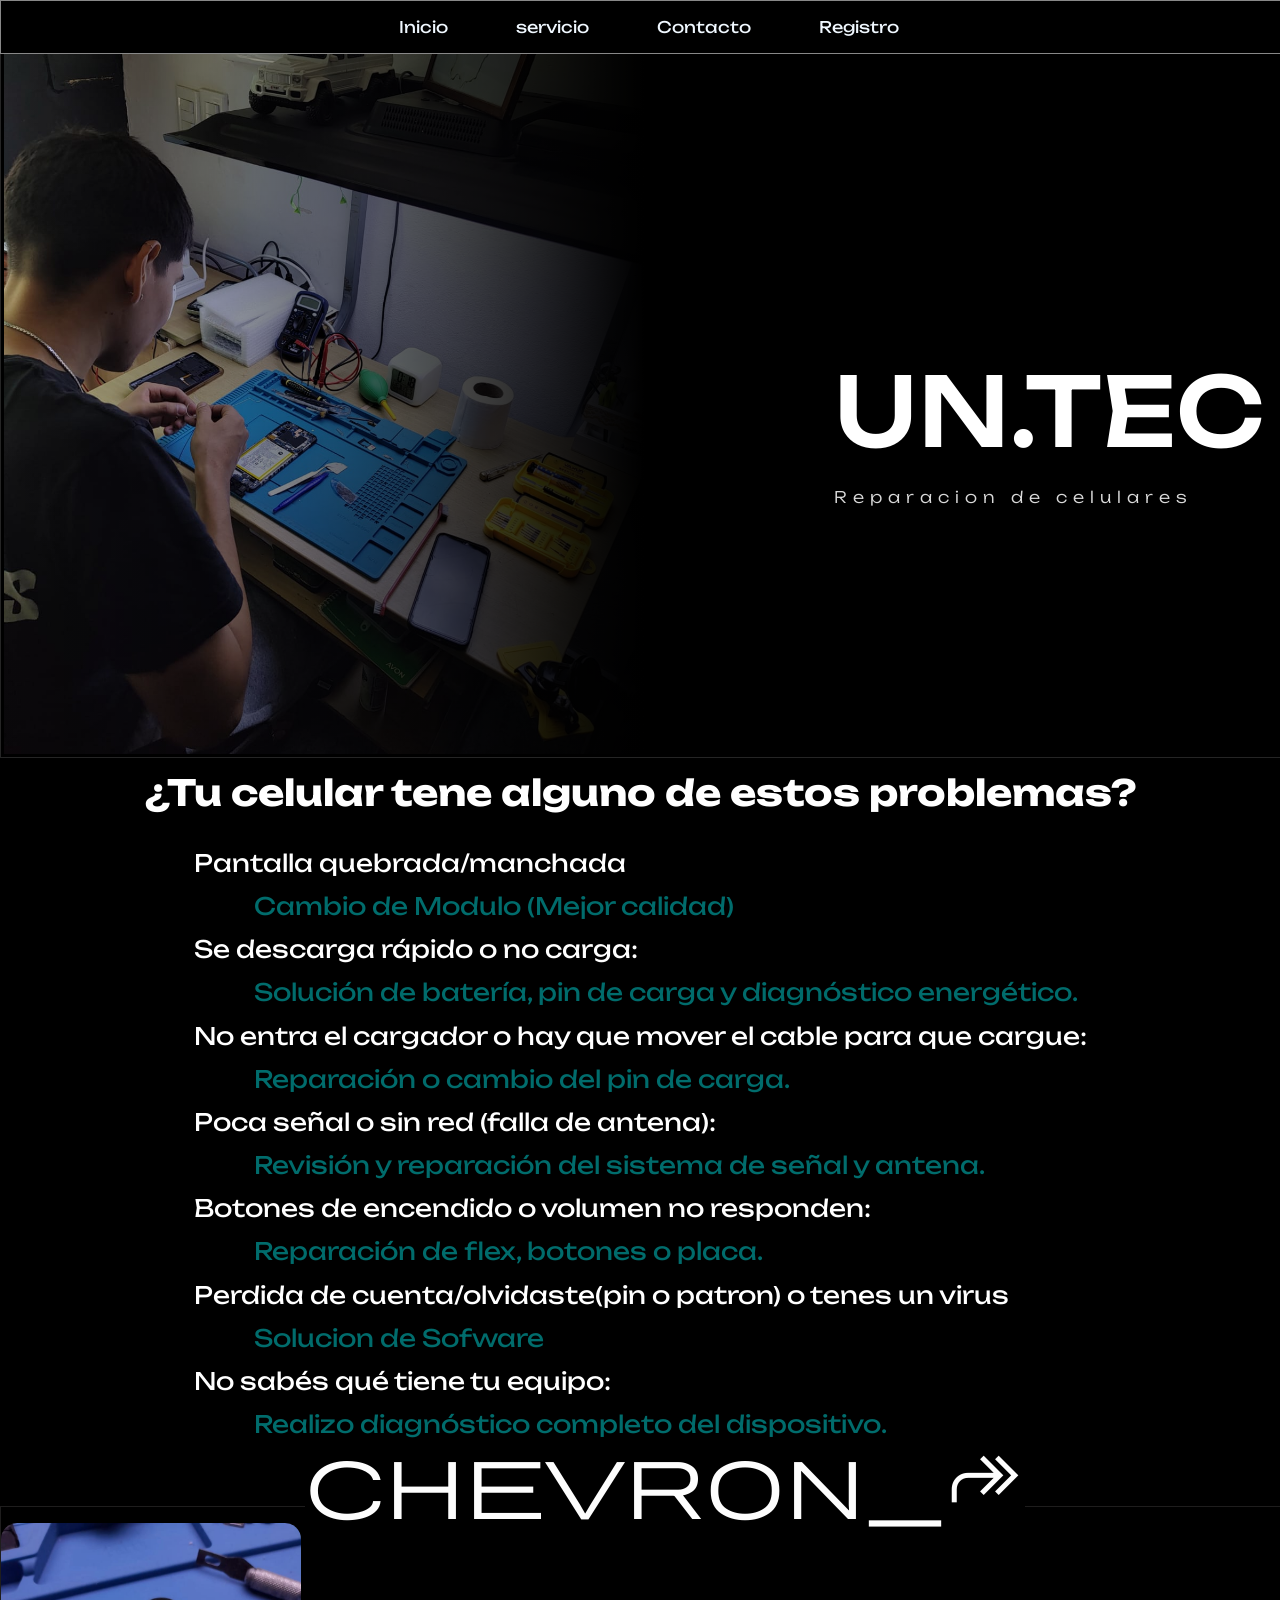
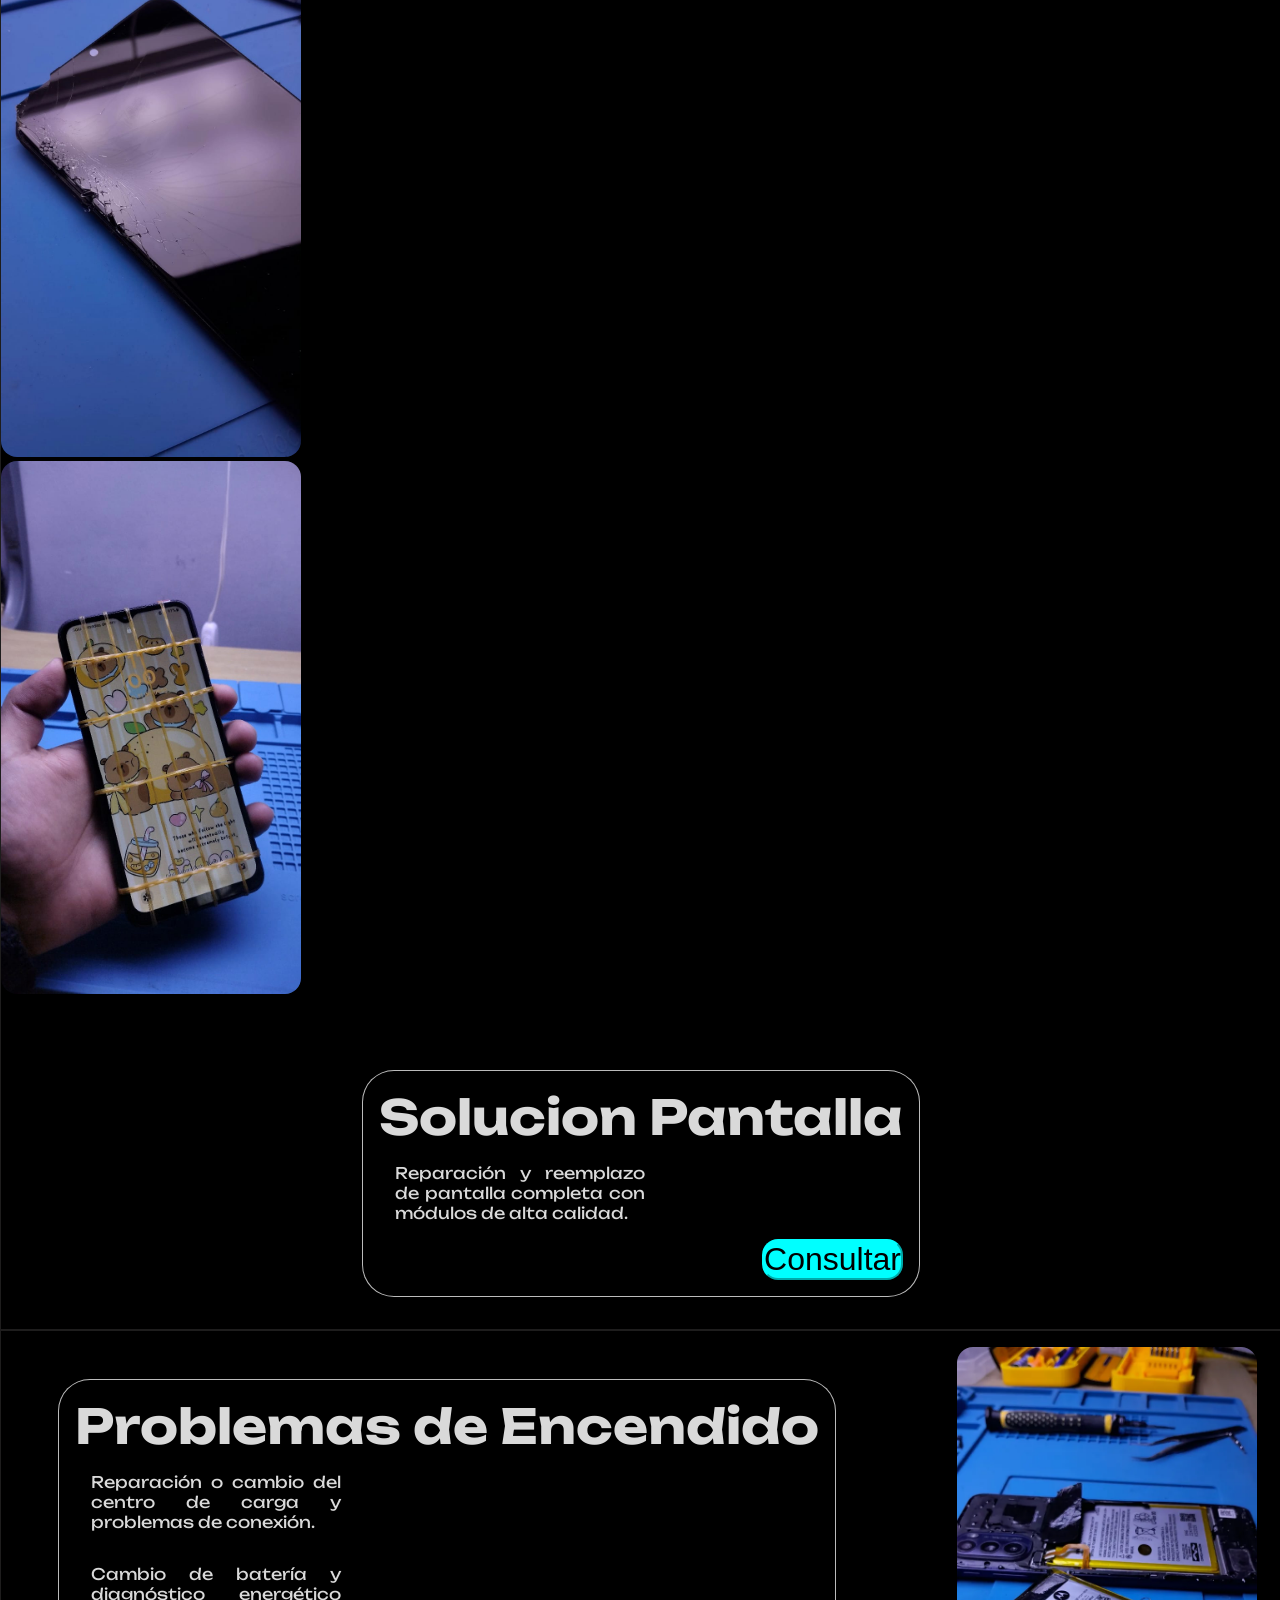
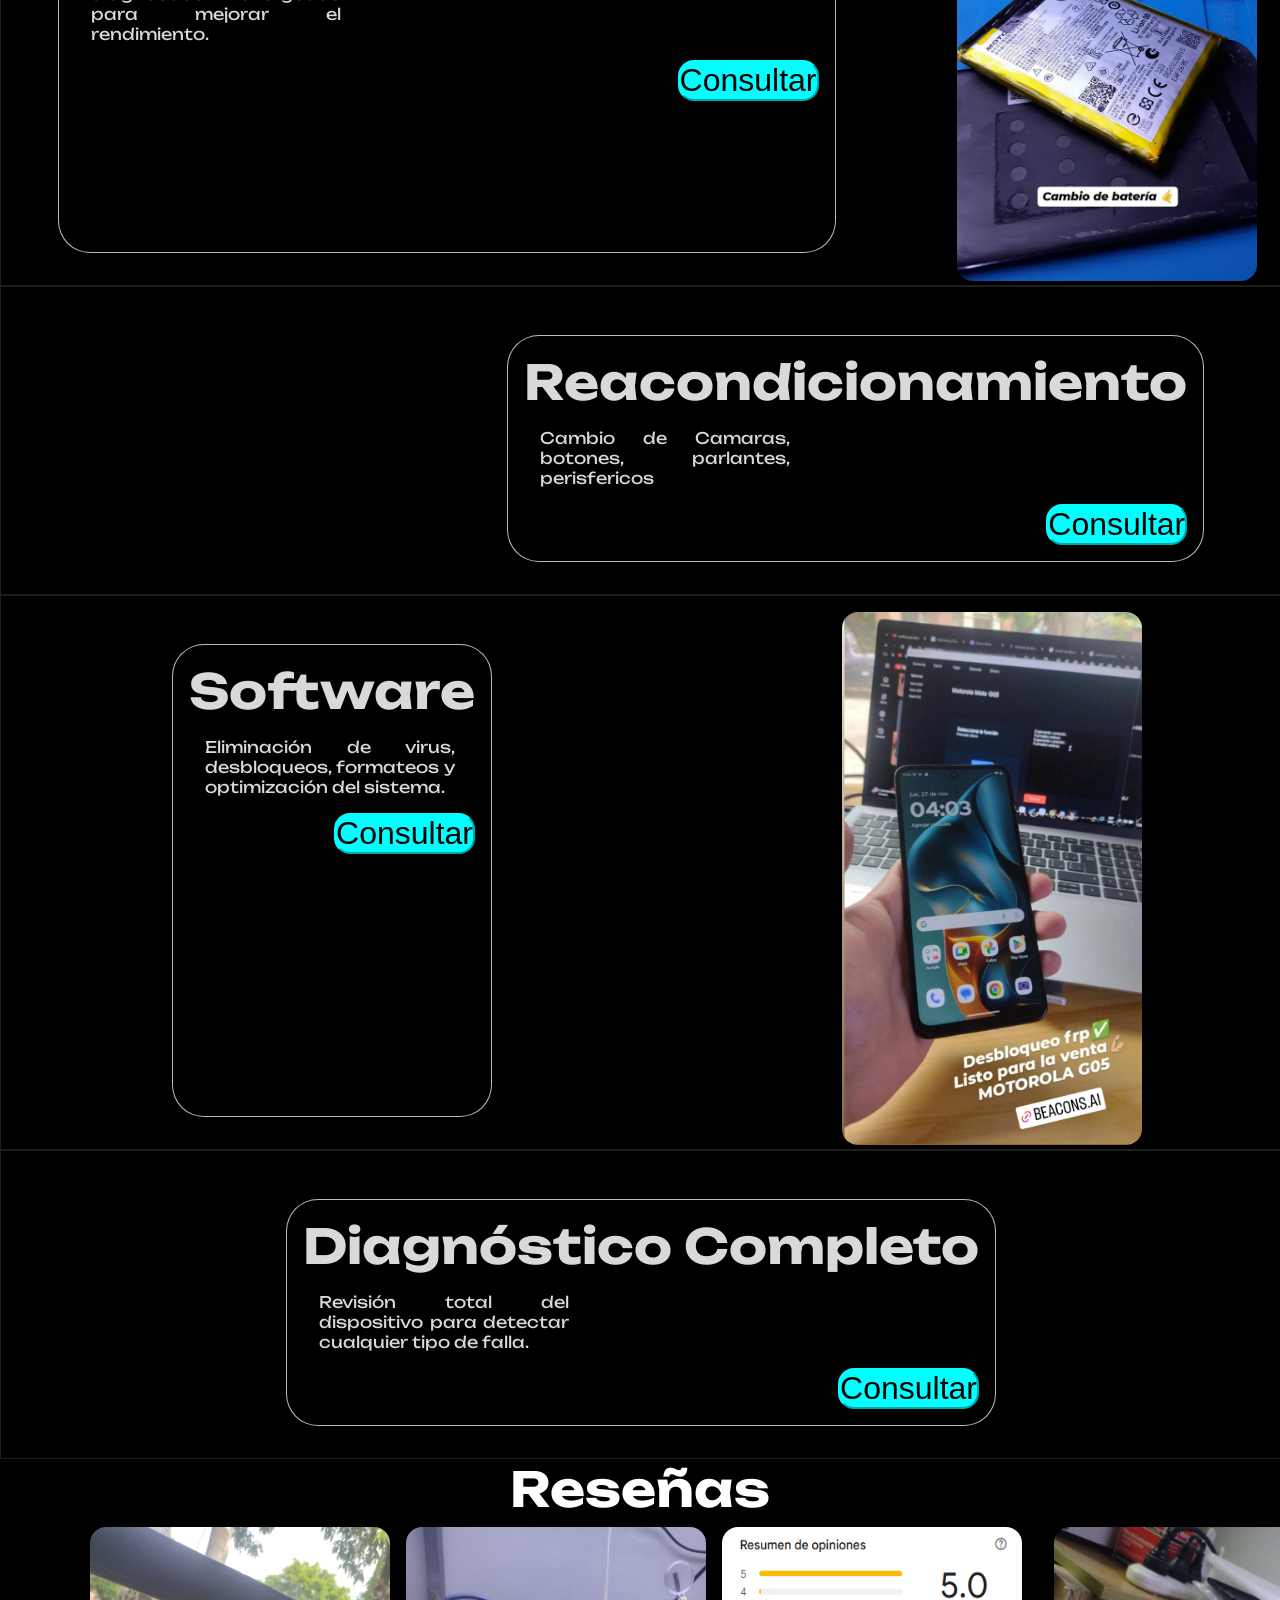
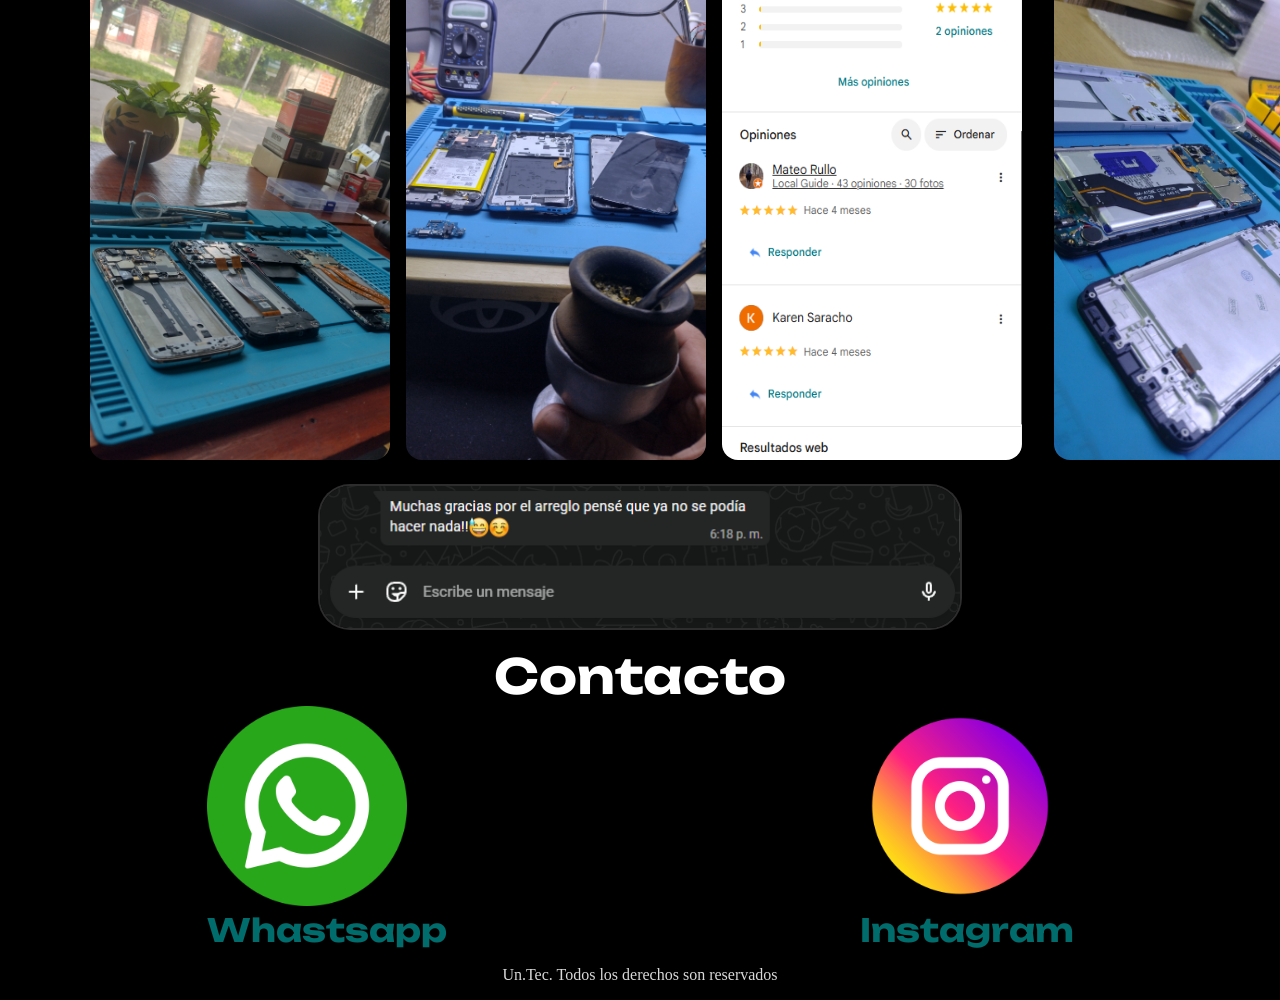
==== index.html @ 485369e5 "PrimerComit: Estructura  para web de reparacion de celulares" ====
<!DOCTYPE html>
<html lang="en">
<head>
    <meta charset="UTF-8">
    <meta name="viewport" content="width=device-width, initial-scale=1.0">
    <title>Document</title>
    <link rel="stylesheet" href="./styles/style.css">
    <link rel='stylesheet' href='https://cdn-uicons.flaticon.com/4.0.0/uicons-bold-straight/css/uicons-bold-straight.css'>
    <link rel="stylesheet" href="https://fonts.googleapis.com/css2?family=Material+Symbols+Outlined:opsz,wght,FILL,GRAD@24,400,0,0&icon_names=chevron_forward" />
</head>
<body>
    <header>
        <nav>
            <ul>
                <li><a href="#Inicio">Inicio</a></li>
                <li><a href="#SERVICIOS">servicio</a></li>
                <li><a href="#contact">Contacto</a></li>
                <li><a href="./formulario.html">Registro</a></li>
            </ul>
        </nav>
    </header>

    <main>
        <section class="contenedor-prin" id="Inicio">

        <div class="img"></div>

        <div class="Presentacion">
        <h1>UN.TEC</h1>
        <h2>Reparacion de celulares</h2>
        </div>

        </section>
        
        <section class="consultas">
            <h1>¿Tu celular tene alguno de estos problemas?</h1>
                <div class="Conteiner-consultas">
                    <dl>

                        <dt>Pantalla quebrada/manchada</dt>
                        <dd><i class="fi fi-bs-angle-right"><a href="#ser-1" ></i>Cambio de Modulo (Mejor calidad)</a></dd>
                        <dt>Se descarga rápido o no carga:</dt>
                        
                        <dd><i class="fi fi-bs-angle-right"><a href="#ser-2"></i>Solución de batería, pin de carga y diagnóstico energético.</a></dd>

                        <dt>No entra el cargador o hay que mover el cable para que cargue:</dt>
                        <dd><i class="fi fi-bs-angle-right"><a href="#ser-2"></i>Reparación o cambio del pin de carga.</a></dd>

                        <dt>Poca señal o sin red (falla de antena):</dt>
                        <dd><i class="fi fi-bs-angle-right"><a href="#ser-3"></i>Revisión y reparación del sistema de señal y antena.</a></dd>

                        <dt>Botones de encendido o volumen no responden:</dt>
                        <dd><i class="fi fi-bs-angle-right"><a href="#ser-3"></i>Reparación de flex, botones o placa.</a></dd>

                        <dt>Perdida de cuenta/olvidaste(pin o patron) o tenes un virus</dt>
                        <dd><i class="fi fi-bs-angle-right"><a href="#ser-4"></i>Solucion de Sofware</a></dd>
            
                        <dt>No sabés qué tiene tu equipo:</dt>
                        <dd><i class="fi fi-bs-angle-right"><a href="#ser-5"></i>Realizo diagnóstico completo del dispositivo.</a></dd>
                        
                    </dl>
                </div>
        </section>

    <section class="Servicios" id="SERVICIOS">
                    
                    <h1>Servicios</h1>
                    <div class="contenedor" id="ser-1">
                        <div> 
                            <img src="./asserts/pantallarota.jpeg" alt="">
                            <span class="material-symbols-outlined" style="font-size: 5rem;">chevron_forward</span>
                            <img src="./asserts/pantallaarreglada.jpeg" alt="">
                        </div>

                        <div class="Contenedor-texto">
                            <h1>Solucion Pantalla</h1>
                            <p>Reparación y reemplazo de pantalla completa con módulos de alta calidad.</p>
                            <button>Consultar</button>
                        </div>
                    </div>

                        <div class="contenedor" id="ser-2">
                            <div class="Contenedor-texto">
                                <h1>Problemas de Encendido</h1>
                                <p>Reparación o cambio del centro de carga y problemas de conexión.</p>
                                <p>Cambio de batería y diagnóstico energético para mejorar el rendimiento.</p>
                                
                                <button>Consultar</button>
                            </div>

                            <div>
                                <img src="./asserts/bateria.webp" alt="">
                            </div>
                        </div>

                        <div class="contenedor" id="ser-3">
                            <div>
                                <video src="./asserts/WhatsApp Video 2026-05-11 at 3.39.32 PM.mp4" width="300px" height="auto" autoplay muted loop playsinline></video>
                            </div>

                            <div class="Contenedor-texto">
                                <h1>Reacondicionamiento</h1>
                                <p>Cambio de Camaras, botones, parlantes, perisfericos</p>
                            <button>Consultar</button>
                            </div>
                        </div>



                        <div class="contenedor" id="ser-4">
                            <div class="Contenedor-texto">
                                <h1>Software</h1>
                                <p>Eliminación de virus, desbloqueos, formateos y optimización del sistema.</p>
                                <button>Consultar</button>
                            </div>

                            <div>
                                <img src="./asserts/sofware.jpeg" alt="">
                                
                            </div>
                        </div>

                            <div class="contenedor" id="ser-5">
                                
                                <div class="Contenedor-texto">
                                    <h1>Diagnóstico Completo</h1>
                                    <p>Revisión total del dispositivo para detectar cualquier tipo de falla.</p>
                                    <button>Consultar</button>
                                </div>
                            </div>
                            

        </section>

         <section class="contacto" id="contact">
            <H1>Reseñas</H1>
             

            <div class="conteiner-re">
           
                <h2>Clientes</h2>
               
    
                <img src="./asserts/r2.jpg" alt="">
                <img src="./asserts/r3.jpg" alt="">
                  <img src="./asserts/reseña2.png" alt="">
                <img src="./asserts/r1.jpg" alt="">
                <img src="./asserts/r5.webp" alt="">
            </div>

            <div class="conteiner2">
                <img src="./asserts/reseña1.png" alt="">
              
            </div>
        </section>

        </section>

        <section class="contacto" id="contact">
            <H1>Contacto</H1>
            <div class="conteiner-cont">
            <div>
                
                <a href="">
                    <img src="./asserts/whatsapp.png" width="200px" alt="">
                    <h2>Whastsapp</h2>
                </a>
            </div>

            <div>
                <a href="">
                    <img src="./asserts/instagram.png" width="200px" alt="">

                    <h2>Instagram</h2>
                </a>
            </div>
            </div>
        </section>

        
        


    </main>
    <footer>
        <p>Un.Tec. Todos los derechos son reservados</p>
    </footer>

</body>
</html>
---- styles/style.css ----
@import url('https://fonts.googleapis.com/css2?family=Lato:ital,wght@0,100;0,300;0,400;0,700;0,900;1,100;1,300;1,400;1,700;1,900&family=Unbounded:wght@200..900&display=swap');
@import url('https://fonts.googleapis.com/css2?family=Lato:ital,wght@0,100;0,300;0,400;0,700;0,900;1,100;1,300;1,400;1,700;1,900&family=Syncopate:wght@400;700&family=Unbounded:wght@200..900&display=swap');

*{
    margin: 0;
    padding: 0;
    background-color: rgb(0, 0, 0);
}
html{
     scroll-behavior: smooth;
}
header{
    position: fixed;
    width: 100%;
    z-index: 10000;
    text-align: center;
    margin-top: 0px;
    border: 1px solid rgba(255, 255, 255, 0.534);
    padding: 1.0rem 0.5rem;
    
    ul{
        li{

            display: inline-block;
            margin: 0 2rem;
            a{
                font-family: "Unbounded", sans-serif;
                text-decoration: none;
                color: aliceblue;
                font-size: 1rem;  
            }
        }
    }   
}

.Presentacion{
    color: white;
    padding: 1rem;
    margin-top: 100px;
    
}


.Presentacion h1{
    font-family: "Unbounded", sans-serif;
    font-weight: 500;
    font-size: 6rem;
    padding-right:auto;
    
}

.Presentacion h2{
    font-family: "Unbounded", sans-serif;
    font-weight: 300;
    font-size: 1rem;
    letter-spacing: 6px;
    margin-top: 1rem;
    color: #d9d9d9;
}
.img{
position:flex;
width:50%;
height:750px;

background:
linear-gradient(to right, rgba(0, 0, 0, 0.062), rgb(0, 0, 0)),
url('../asserts/WhatsApp Image 2026-05-11 at 11.44.56 AM.jpeg');

border: 3px solid black;
background-size:cover; 
background-position:center;
background-repeat:no-repeat;

}

.contenedor-prin{
position: static;
display: inline-flex;
justify-content:space-between;
align-items: center;
width:100%;
gap:40px;
flex-wrap:wrap;
border: 1px solid rgba(255, 255, 255, 0.144);
}

.Conteiner-consultas{
    padding-top: 1rem;
    display:flex;
    justify-content:space-around;
    width:100%; 
}
.consultas{

color:white;
font-family:"Unbounded", sans-serif;
width:100%;
background:rgba(255,255,255,0.03);
backdrop-filter:blur(10px);

font-size: 1.5rem;
line-height:1.8;
}
.fi.fi-bs-angle-right{
margin-right:12px;
color: aqua;
}

.consultas h1{
    text-align: center;
}
.consultas dd{
    display: flex;
    gap:3rem;
   
}

.material-symbols-outlined{
    color: rgb(253, 253, 253);
    position: relative;
    top: -50%;
    
}


.Servicios h1{
    color: #d9d9d9;
    font-family: "Unbounded", sans-serif;
    text-align: center;
    font-size: 3rem;
    
}
.Servicios p{
    color: #d9d9d9;
    font-family: "Unbounded", sans-serif;
    text-align:justify;
    font-size: 1rem;
    max-width:250px;
    padding: 1rem;
    
}

a{
    text-decoration: none;
    color: rgba(0, 255, 255, 0.425);
    transition: 0.5s;
   
}
a:hover{
    color: aqua;
}
.contenedor img{
    
    width: 300px;
    height: auto;
    border-radius: 1rem;
    
    
}
.contenedor video{
    width: 300px;
    height: auto;
    border-radius: 1rem;
    
}
button{
    color: rgb(0, 0, 0);
    border-color: aqua;
    font-size: 2rem;
    border-radius: 1rem;
    background-color: rgb(0, 255, 255);
    
}

.Contenedor-texto{
    color: white;
    text-align: end;
    padding: 2rem;
    border: 1px solid rgba(255, 255, 255, 0.733);
    border-radius: 2rem;
    padding: 1rem;
    margin: 2rem;
}
.contenedor{
    padding-top: 1rem;
    display:flex;
    justify-content:space-around;
    width:100%;
    gap:40px;
    flex-wrap:wrap;
    border: 1px solid rgba(243, 239, 239, 0.123);

}
.conteiner-cont{
    display: flex;
    justify-content: space-around;
}
.contacto h1{
   color: white;
   text-align: center;
   font-family: "Unbounded", sans-serif;
   font-size: 3rem;
}
.contacto h2{

   text-align: center;
   font-family: "Unbounded", sans-serif;
   font-size: 2rem;
}

.conteiner-re{
    display: flex;
    justify-content: center;    
    border-radius: 1rem;
}
.conteiner-re img{
    margin: 0.5rem;
    border-radius: 1rem;
    max-width: 300px;
    
}
.conteiner2{
    display: flex;
    justify-content: center;
}
.conteiner2 img{
   width: 50%;
   height: auto;
   border-radius: 2rem;
   margin: 1rem;
   border: 2px solid rgba(255, 255, 255, 0.178);
}
footer{
    
    text-align: center;
    padding: 1.0rem 0.5rem;
    color: #d9d9d9; 
    
}
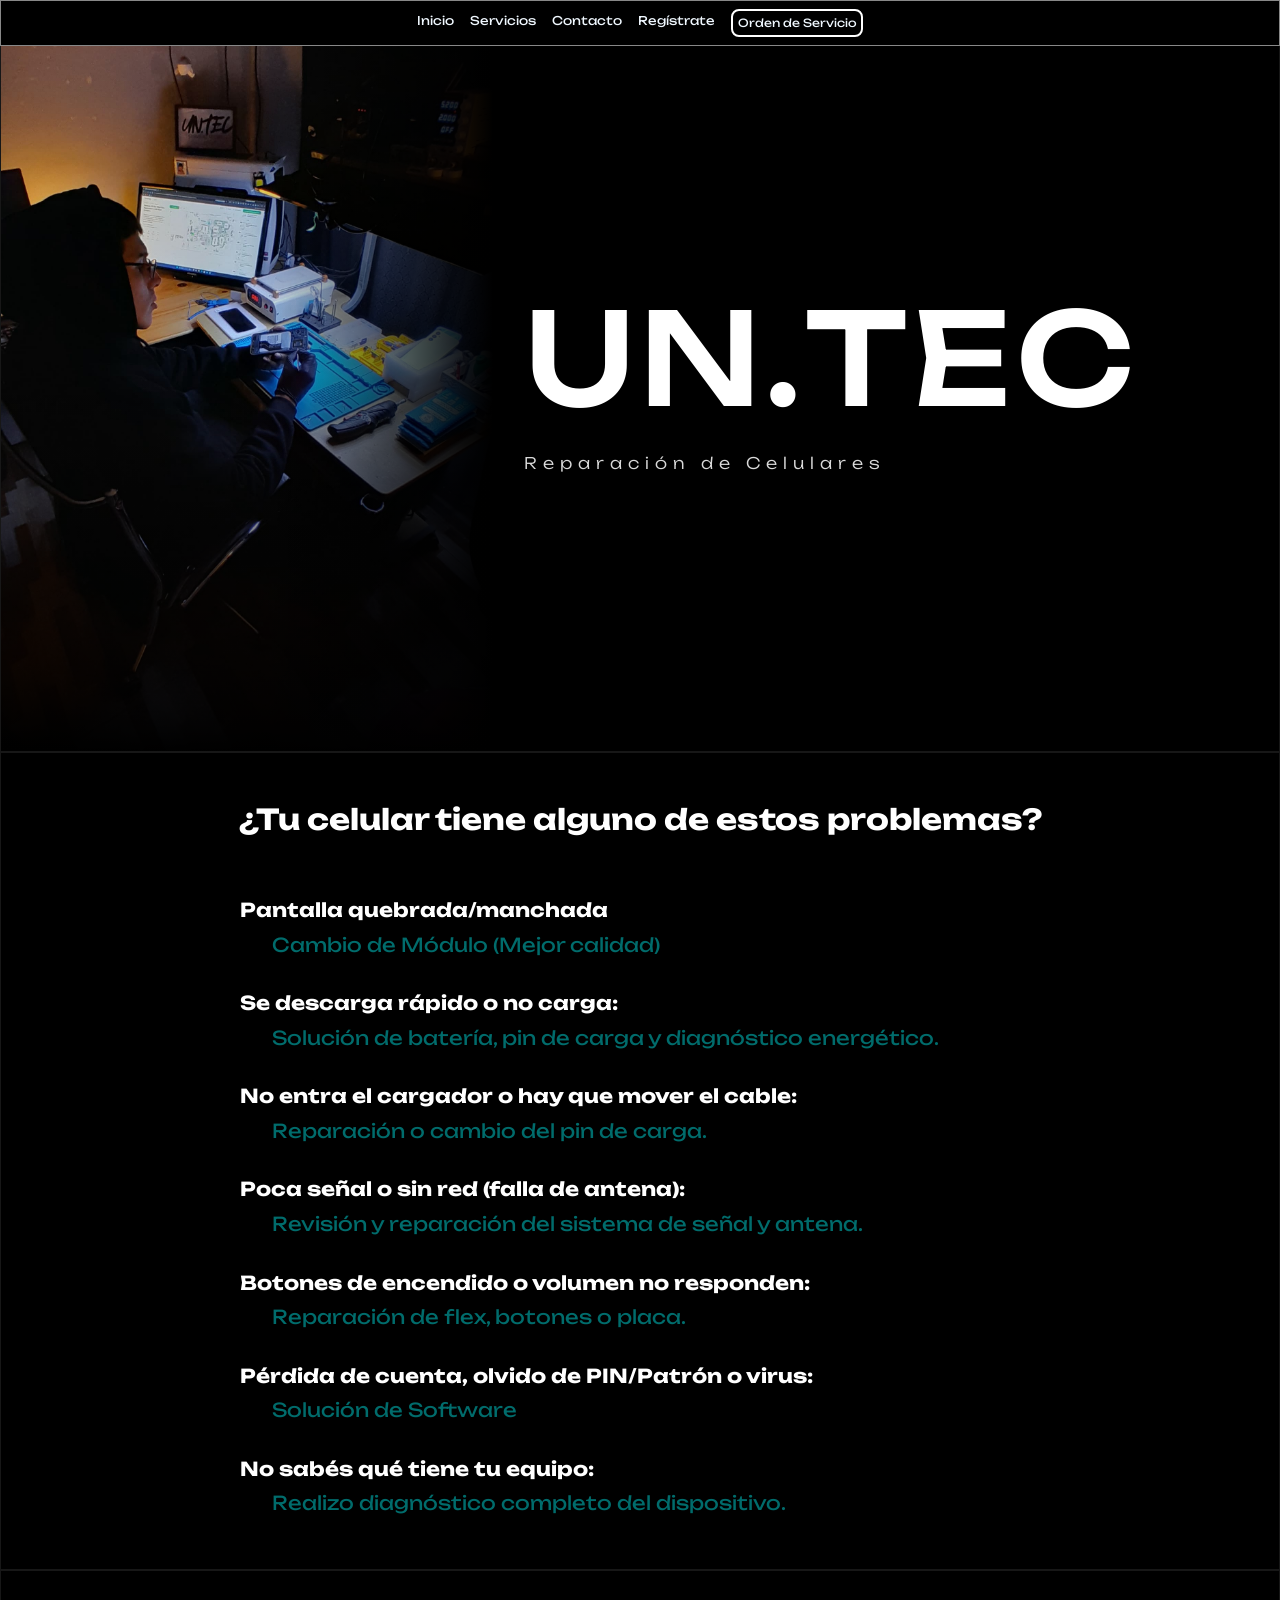
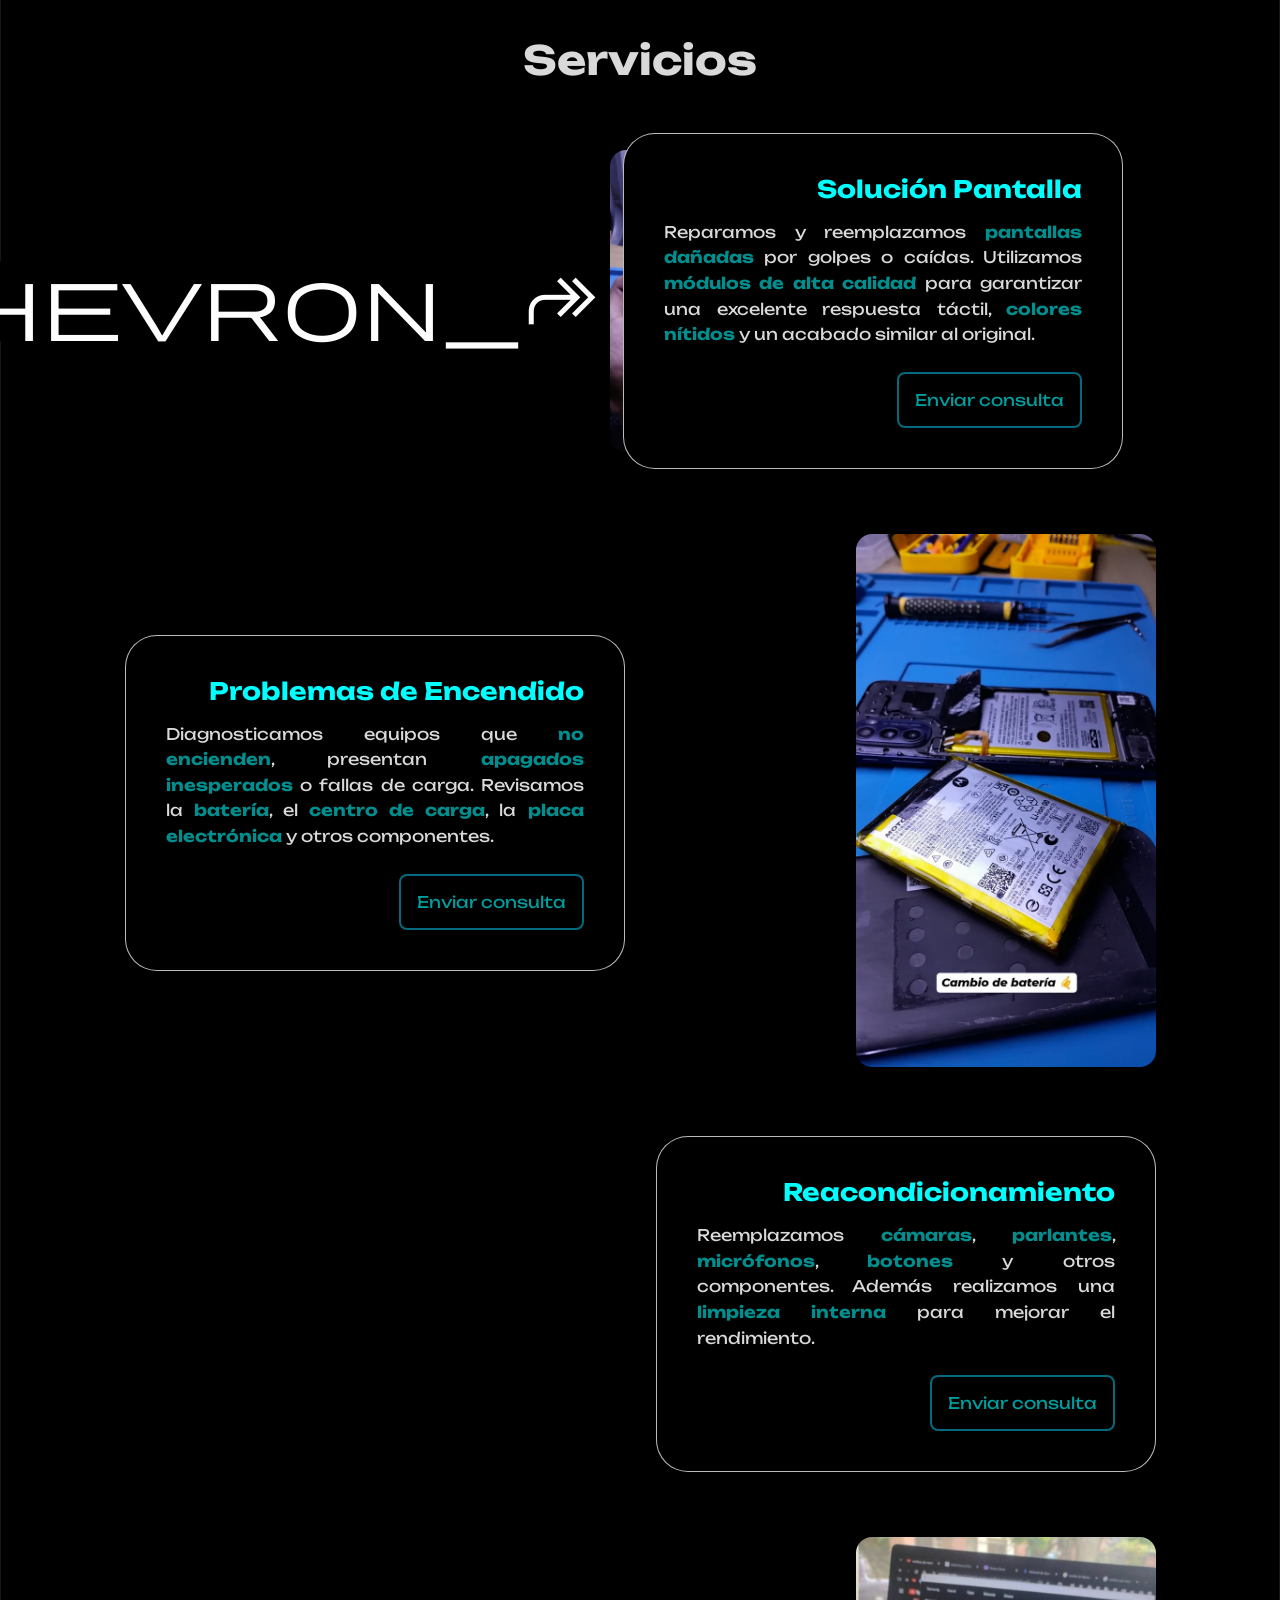
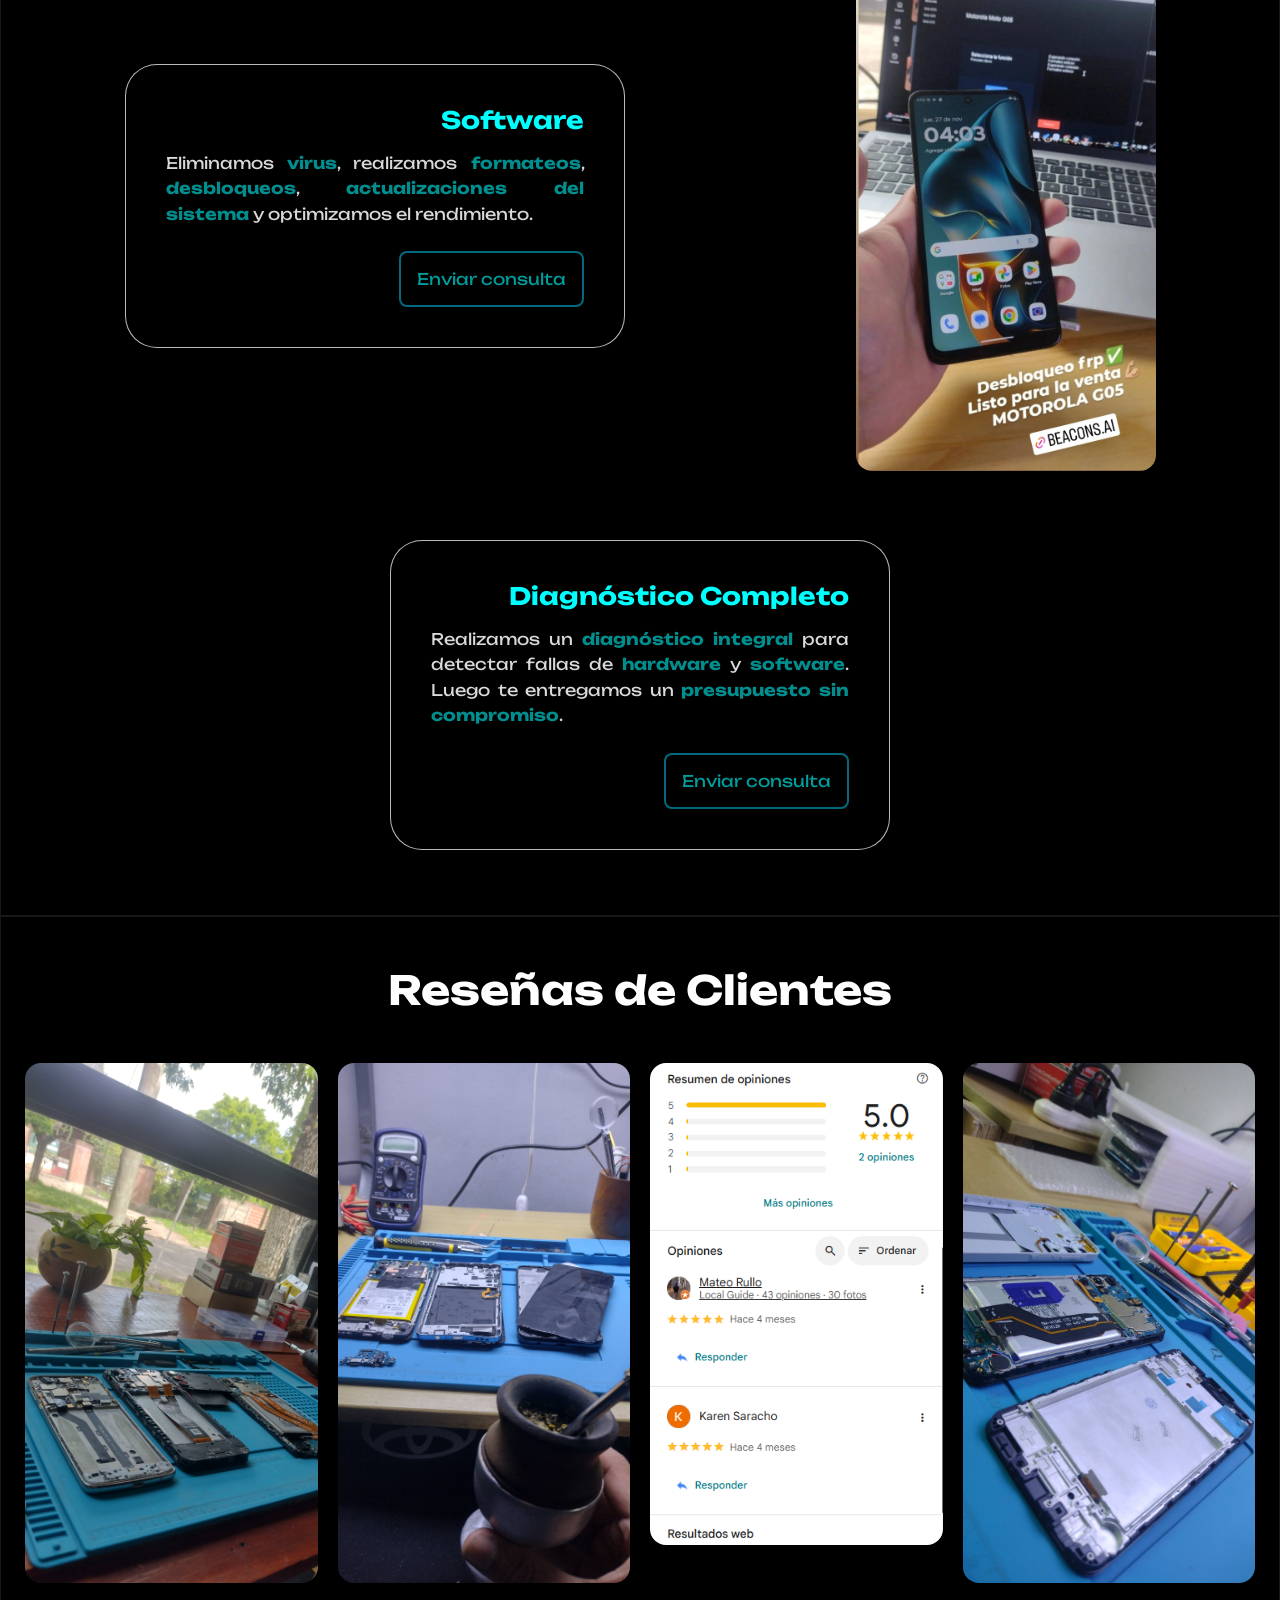
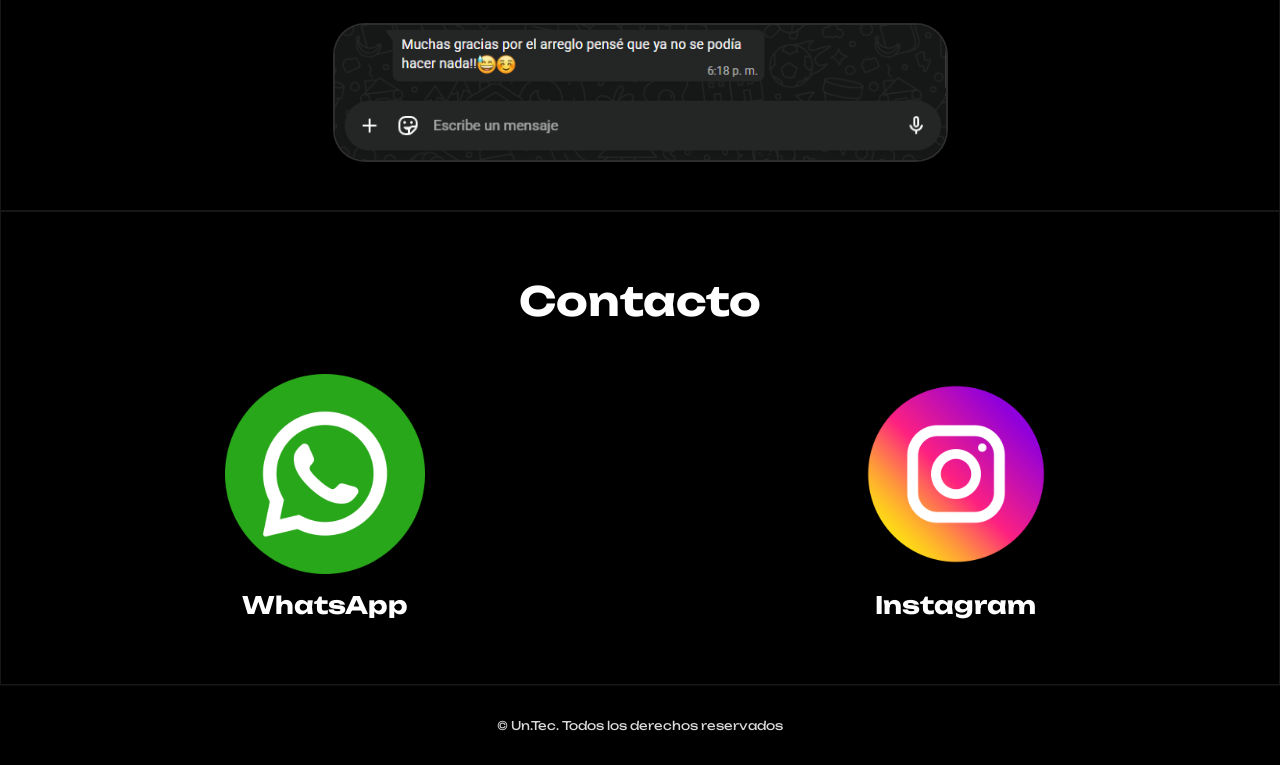
==== commit a12afdf4: "Proyecto Final Front-End Talento tech" ====
--- a/index.html
+++ b/index.html
@@ -1,190 +1,237 @@
 <!DOCTYPE html>
-<html lang="en">
+<html lang="es">
 <head>
     <meta charset="UTF-8">
     <meta name="viewport" content="width=device-width, initial-scale=1.0">
-    <title>Document</title>
+    <title>UN.TEC - Reparación de Celulares</title>
     <link rel="stylesheet" href="./styles/style.css">
-    <link rel='stylesheet' href='https://cdn-uicons.flaticon.com/4.0.0/uicons-bold-straight/css/uicons-bold-straight.css'>
+    <link rel="stylesheet" href="https://cdn-uicons.flaticon.com/4.0.0/uicons-bold-straight/css/uicons-bold-straight.css">
     <link rel="stylesheet" href="https://fonts.googleapis.com/css2?family=Material+Symbols+Outlined:opsz,wght,FILL,GRAD@24,400,0,0&icon_names=chevron_forward" />
 </head>
 <body>
+    <!-- Header-->
     <header>
         <nav>
             <ul>
                 <li><a href="#Inicio">Inicio</a></li>
-                <li><a href="#SERVICIOS">servicio</a></li>
+                <li><a href="#SERVICIOS">Servicios</a></li>
                 <li><a href="#contact">Contacto</a></li>
-                <li><a href="./formulario.html">Registro</a></li>
+                <li><a href="./formulario.html">Regístrate</a></li>
+                <li><button id="btn-carrito">Orden de Servicio</button></li>
             </ul>
         </nav>
     </header>
 
     <main>
+       
+        <div id="mensaje" class="mensaje"></div>
+
+       
         <section class="contenedor-prin" id="Inicio">
-
-        <div class="img"></div>
-
-        <div class="Presentacion">
-        <h1>UN.TEC</h1>
-        <h2>Reparacion de celulares</h2>
+            <div class="img"></div>
+            <div class="Presentacion">
+                
+                <div class="logo-letras">
+                    <h1>U</h1>
+                    <h1>N</h1>
+                    <h1>.</h1>
+                    <h1>T</h1>
+                    <h1>E</h1>
+                    <h1>C</h1>
+                </div>
+                <h2>Reparación de Celulares</h2>
+            </div>
+        </section>
+        
+        
+        <section class="consultas">
+            <h2>¿Tu celular tiene alguno de estos problemas?</h2>
+            <div class="Conteiner-consultas">
+                <dl>
+                    <dt>Pantalla quebrada/manchada</dt>
+                    <dd>
+                        <i class="fi fi-bs-angle-right"></i>
+                        <a href="#ser-1">Cambio de Módulo (Mejor calidad)</a>
+                    </dd>
+
+                    <dt>Se descarga rápido o no carga:</dt>
+                    <dd>
+                        <i class="fi fi-bs-angle-right"></i>
+                        <a href="#ser-2">Solución de batería, pin de carga y diagnóstico energético.</a>
+                    </dd>
+
+                    <dt>No entra el cargador o hay que mover el cable:</dt>
+                    <dd>
+                        <i class="fi fi-bs-angle-right"></i>
+                        <a href="#ser-2">Reparación o cambio del pin de carga.</a>
+                    </dd>
+
+                    <dt>Poca señal o sin red (falla de antena):</dt>
+                    <dd>
+                        <i class="fi fi-bs-angle-right"></i>
+                        <a href="#ser-3">Revisión y reparación del sistema de señal y antena.</a>
+                    </dd>
+
+                    <dt>Botones de encendido o volumen no responden:</dt>
+                    <dd>
+                        <i class="fi fi-bs-angle-right"></i>
+                        <a href="#ser-3">Reparación de flex, botones o placa.</a>
+                    </dd>
+
+                    <dt>Pérdida de cuenta, olvido de PIN/Patrón o virus:</dt>
+                    <dd>
+                        <i class="fi fi-bs-angle-right"></i>
+                        <a href="#ser-4">Solución de Software</a>
+                    </dd>
+        
+                    <dt>No sabés qué tiene tu equipo:</dt>
+                    <dd>
+                        <i class="fi fi-bs-angle-right"></i>
+                        <a href="#ser-5">Realizo diagnóstico completo del dispositivo.</a>
+                    </dd>
+                </dl>
+            </div>
+        </section>
+
+        <!--  SERVICIOS -->
+        
+        <section class="Servicios" id="SERVICIOS">
+            <h2>Servicios</h2>
+            <ul class="lista-servicios">
+                
+                <!-- Servicio 1: Pantalla -->
+                <li class="contenedor">
+                    <article id="ser-1">
+                        <div class="contenedor-img"> 
+                            <img src="./asserts/pantallarota.jpeg" alt="Pantalla rota antes de reparar">
+                            <span class="material-symbols-outlined" style="font-size: 5rem;">chevron_forward</span>
+                            <img src="./asserts/pantallaarreglada.jpeg" alt="Pantalla reparada">
+                        </div>
+                        <div class="Contenedor-texto">
+                            <h3>Solución Pantalla</h3>
+                            <p>Reparamos y reemplazamos <strong>pantallas dañadas</strong> por golpes o caídas. Utilizamos <strong>módulos de alta calidad</strong> para garantizar una excelente respuesta táctil, <strong>colores nítidos</strong> y un acabado similar al original.</p>
+                            <button class="agregar-carrito" data-id="1" data-nombre="Solucion Pantalla" data-precio="70-100">Enviar consulta</button>
+                        </div>
+                    </article>
+                </li>
+
+                <!-- Servicio 2: encendido -->
+                <li class="contenedor">
+                    <article id="ser-2">
+                        <div class="Contenedor-texto">
+                            <h3>Problemas de Encendido</h3>
+                            <p>Diagnosticamos equipos que <strong>no encienden</strong>, presentan <strong>apagados inesperados</strong> o fallas de carga. Revisamos la <strong>batería</strong>, el <strong>centro de carga</strong>, la <strong>placa electrónica</strong> y otros componentes.</p>
+                            <button class="agregar-carrito" data-id="2" data-nombre="Problemas de Encendido" data-precio="100-300">Enviar consulta</button>
+                        </div>
+                        <div>
+                            <img src="./asserts/bateria.webp" alt="Batería de celular de repuesto">
+                        </div>
+                    </article>
+                </li>
+
+                <!-- Servicio 3: Reacondicionamiento -->
+                <li class="contenedor">
+                    <article id="ser-3"> 
+                        <div>
+                            <video src="./asserts/WhatsApp Video 2026-05-11 at 3.39.32 PM.mp4" width="300" autoplay muted loop playsinline></video>
+                        </div>
+                        <div class="Contenedor-texto">
+                            <h3>Reacondicionamiento</h3>
+                            <p>Reemplazamos <strong>cámaras</strong>, <strong>parlantes</strong>, <strong>micrófonos</strong>, <strong>botones</strong> y otros componentes. Además realizamos una <strong>limpieza interna</strong> para mejorar el rendimiento.</p>
+                            <button class="agregar-carrito" data-id="3" data-nombre="reacondicionamiento" data-precio="30-50">Enviar consulta</button>
+                        </div>
+                    </article>
+                </li>
+
+                <!-- Servicio 4: Software -->
+                <li class="contenedor">
+                    <article id="ser-4">
+                        <div class="Contenedor-texto">
+                            <h3>Software</h3>
+                            <p>Eliminamos <strong>virus</strong>, realizamos <strong>formateos</strong>, <strong>desbloqueos</strong>, <strong>actualizaciones del sistema</strong> y optimizamos el rendimiento.</p>
+                            <button class="agregar-carrito" data-id="4" data-nombre="Solucion de Software" data-precio="10-50">Enviar consulta</button>
+                        </div>
+                        <div>
+                            <img src="./asserts/sofware.jpeg" alt="Reparación de software en pantalla">
+                        </div>
+                    </article>
+                </li>
+
+                <!-- Servicio 5: Diagnóstico -->
+                <li class="contenedor">
+                    <article id="ser-5">
+                        <div class="Contenedor-texto">
+                            <h3>Diagnóstico Completo</h3>
+                            <p>Realizamos un <strong>diagnóstico integral</strong> para detectar fallas de <strong>hardware</strong> y <strong>software</strong>. Luego te entregamos un <strong>presupuesto sin compromiso</strong>.</p>
+                            <button class="agregar-carrito" data-id="5" data-nombre="Diagnóstico Completo" data-precio="sin cargo">Enviar consulta</button>
+                        </div>
+                    </article>
+                </li>
+                            
+            </ul>
+        </section>
+
+        <!-- SECCIÓN: RESEÑAS -->
+        <section class="reseñas">
+            <h2>Reseñas de Clientes</h2>
+            <div class="conteiner-re">
+                <img src="./asserts/r2.jpg" alt="Reseña de cliente 1">
+                <img src="./asserts/r3.jpg" alt="Reseña de cliente 2">
+                <img src="./asserts/reseña2.png" alt="Reseña de cliente 3">
+                <img src="./asserts/r5.webp" alt="Reseña de cliente 4">
+            </div>
+            <div class="conteiner2">
+                <img src="./asserts/reseña1.png" alt="Reseña destacada">
+            </div>
+        </section>
+
+        <!-- SECCIÓN: CONTACTO -->
+        <section class="contacto" id="contact">
+            <h2>Contacto</h2>
+            <div class="conteiner-cont">
+                <div>
+                    <a href="https://wa.me/tu_numero" target="_blank" rel="noopener noreferrer">
+                        <img src="./asserts/whatsapp.png" width="200" alt="Icono de Whatsapp">
+                        <h3>WhatsApp</h3>
+                    </a>
+                </div>
+                <div>
+                    <a href="https://www.instagram.com/tu_usuario" target="_blank" rel="noopener noreferrer">
+                        <img src="./asserts/instagram.png" width="200" alt="Icono de Instagram">
+                        <h3>Instagram</h3>
+                    </a>
+                </div>
+            </div>
+        </section>
+
+    </main>
+
+    <!-- MODAL DE ORDEN DE SERVICIO (CARRITO) -->
+    <div id="carrito" class="modal-carrito">
+        <div class="modal-contenido">
+            <button id="cerrar-carrito" class="Cerrar-carrito">✖</button>
+            <h2>ORDEN DE SERVICIO</h2>
+            
+            <h3>Dispositivo:</h3>
+            <div class="data_celu">
+                <label for="modelo">Modelo:</label>
+                <input type="text" id="modelo" name="modelo" required><br>
+                <label for="problema">Descripción del problema:</label>
+                <textarea name="Problema" id="problema" rows="2"></textarea><br>
+            </div>
+                                                             
+            <h3>Seleccionaste:</h3>
+            <ul id="lista-carrito"></ul>
+
+            <button id="vaciar-carrito">Vaciar Orden</button>
+            <button id="Enviar-pedido">Solicitar Presupuesto</button>
         </div>
-
-        </section>
-        
-        <section class="consultas">
-            <h1>¿Tu celular tene alguno de estos problemas?</h1>
-                <div class="Conteiner-consultas">
-                    <dl>
-
-                        <dt>Pantalla quebrada/manchada</dt>
-                        <dd><i class="fi fi-bs-angle-right"><a href="#ser-1" ></i>Cambio de Modulo (Mejor calidad)</a></dd>
-                        <dt>Se descarga rápido o no carga:</dt>
-                        
-                        <dd><i class="fi fi-bs-angle-right"><a href="#ser-2"></i>Solución de batería, pin de carga y diagnóstico energético.</a></dd>
-
-                        <dt>No entra el cargador o hay que mover el cable para que cargue:</dt>
-                        <dd><i class="fi fi-bs-angle-right"><a href="#ser-2"></i>Reparación o cambio del pin de carga.</a></dd>
-
-                        <dt>Poca señal o sin red (falla de antena):</dt>
-                        <dd><i class="fi fi-bs-angle-right"><a href="#ser-3"></i>Revisión y reparación del sistema de señal y antena.</a></dd>
-
-                        <dt>Botones de encendido o volumen no responden:</dt>
-                        <dd><i class="fi fi-bs-angle-right"><a href="#ser-3"></i>Reparación de flex, botones o placa.</a></dd>
-
-                        <dt>Perdida de cuenta/olvidaste(pin o patron) o tenes un virus</dt>
-                        <dd><i class="fi fi-bs-angle-right"><a href="#ser-4"></i>Solucion de Sofware</a></dd>
-            
-                        <dt>No sabés qué tiene tu equipo:</dt>
-                        <dd><i class="fi fi-bs-angle-right"><a href="#ser-5"></i>Realizo diagnóstico completo del dispositivo.</a></dd>
-                        
-                    </dl>
-                </div>
-        </section>
-
-    <section class="Servicios" id="SERVICIOS">
-                    
-                    <h1>Servicios</h1>
-                    <div class="contenedor" id="ser-1">
-                        <div> 
-                            <img src="./asserts/pantallarota.jpeg" alt="">
-                            <span class="material-symbols-outlined" style="font-size: 5rem;">chevron_forward</span>
-                            <img src="./asserts/pantallaarreglada.jpeg" alt="">
-                        </div>
-
-                        <div class="Contenedor-texto">
-                            <h1>Solucion Pantalla</h1>
-                            <p>Reparación y reemplazo de pantalla completa con módulos de alta calidad.</p>
-                            <button>Consultar</button>
-                        </div>
-                    </div>
-
-                        <div class="contenedor" id="ser-2">
-                            <div class="Contenedor-texto">
-                                <h1>Problemas de Encendido</h1>
-                                <p>Reparación o cambio del centro de carga y problemas de conexión.</p>
-                                <p>Cambio de batería y diagnóstico energético para mejorar el rendimiento.</p>
-                                
-                                <button>Consultar</button>
-                            </div>
-
-                            <div>
-                                <img src="./asserts/bateria.webp" alt="">
-                            </div>
-                        </div>
-
-                        <div class="contenedor" id="ser-3">
-                            <div>
-                                <video src="./asserts/WhatsApp Video 2026-05-11 at 3.39.32 PM.mp4" width="300px" height="auto" autoplay muted loop playsinline></video>
-                            </div>
-
-                            <div class="Contenedor-texto">
-                                <h1>Reacondicionamiento</h1>
-                                <p>Cambio de Camaras, botones, parlantes, perisfericos</p>
-                            <button>Consultar</button>
-                            </div>
-                        </div>
-
-
-
-                        <div class="contenedor" id="ser-4">
-                            <div class="Contenedor-texto">
-                                <h1>Software</h1>
-                                <p>Eliminación de virus, desbloqueos, formateos y optimización del sistema.</p>
-                                <button>Consultar</button>
-                            </div>
-
-                            <div>
-                                <img src="./asserts/sofware.jpeg" alt="">
-                                
-                            </div>
-                        </div>
-
-                            <div class="contenedor" id="ser-5">
-                                
-                                <div class="Contenedor-texto">
-                                    <h1>Diagnóstico Completo</h1>
-                                    <p>Revisión total del dispositivo para detectar cualquier tipo de falla.</p>
-                                    <button>Consultar</button>
-                                </div>
-                            </div>
-                            
-
-        </section>
-
-         <section class="contacto" id="contact">
-            <H1>Reseñas</H1>
-             
-
-            <div class="conteiner-re">
-           
-                <h2>Clientes</h2>
-               
-    
-                <img src="./asserts/r2.jpg" alt="">
-                <img src="./asserts/r3.jpg" alt="">
-                  <img src="./asserts/reseña2.png" alt="">
-                <img src="./asserts/r1.jpg" alt="">
-                <img src="./asserts/r5.webp" alt="">
-            </div>
-
-            <div class="conteiner2">
-                <img src="./asserts/reseña1.png" alt="">
-              
-            </div>
-        </section>
-
-        </section>
-
-        <section class="contacto" id="contact">
-            <H1>Contacto</H1>
-            <div class="conteiner-cont">
-            <div>
-                
-                <a href="">
-                    <img src="./asserts/whatsapp.png" width="200px" alt="">
-                    <h2>Whastsapp</h2>
-                </a>
-            </div>
-
-            <div>
-                <a href="">
-                    <img src="./asserts/instagram.png" width="200px" alt="">
-
-                    <h2>Instagram</h2>
-                </a>
-            </div>
-            </div>
-        </section>
-
-        
-        
-
-
-    </main>
+    </div>
+
     <footer>
-        <p>Un.Tec. Todos los derechos son reservados</p>
+        <p>&copy; Un.Tec. Todos los derechos reservados</p>
     </footer>
 
+    <script src="./scripts.js"></script>
 </body>
 </html>
--- a/styles/style.css
+++ b/styles/style.css
@@ -1,241 +1,755 @@
+/*FUENTES  */
 @import url('https://fonts.googleapis.com/css2?family=Lato:ital,wght@0,100;0,300;0,400;0,700;0,900;1,100;1,300;1,400;1,700;1,900&family=Unbounded:wght@200..900&display=swap');
 @import url('https://fonts.googleapis.com/css2?family=Lato:ital,wght@0,100;0,300;0,400;0,700;0,900;1,100;1,300;1,400;1,700;1,900&family=Syncopate:wght@400;700&family=Unbounded:wght@200..900&display=swap');
 
+/* RESETEO GLOBAL */
 *{
     margin: 0;
     padding: 0;
+    box-sizing: border-box;
     background-color: rgb(0, 0, 0);
 }
+
 html{
      scroll-behavior: smooth;
 }
+
+/* Enlaces generales */
+a{
+    text-decoration: none;
+    color: rgba(0, 255, 255, 0.425);
+    transition: 0.5s;
+}
+a:hover{
+    color: aqua;
+}
+
+/* Botones generales */
+button{
+    color: rgba(0, 255, 255, 0.623);
+    border: 2px solid rgba(5, 218, 255, 0.486);
+    font-size: 1rem;
+    font-family: "Unbounded", sans-serif;
+    text-align: center;
+    padding: 1rem;
+    border-radius: 0.5rem;
+    cursor: pointer;
+}
+button:hover{
+    background-color: rgba(13, 255, 255, 0.078);
+    color: rgb(5, 241, 245);
+    border: 2px solid rgb(0, 225, 255);
+    transition: 0.5s;
+}
+
+/* Icono de flecha Material Symbols */
+.material-symbols-outlined{
+    color: rgb(253, 253, 253);
+    
+}
+
+/* HEADER Y NAVEGACIÓN */
 header{
     position: fixed;
     width: 100%;
     z-index: 10000;
-    text-align: center;
-    margin-top: 0px;
-    border: 1px solid rgba(255, 255, 255, 0.534);
-    padding: 1.0rem 0.5rem;
-    
-    ul{
-        li{
-
-            display: inline-block;
-            margin: 0 2rem;
-            a{
+    border: 1px solid rgba(255, 255, 255, .534);
+    display: flex;
+    justify-content: space-around;
+    
+    nav{
+        
+
+        ul{
+            
+            display: flex;
+            justify-content: center;
+            text-align: center;
+            
+            li{
+                
+                display: inline-block;
+                margin: 0.5rem 0.5rem;
                 font-family: "Unbounded", sans-serif;
                 text-decoration: none;
                 color: aliceblue;
-                font-size: 1rem;  
+                
+                a {
+                    
+                    font-family: "Unbounded", sans-serif;
+                    text-decoration: none;
+                    color: aliceblue;
+                    font-size: 12px;
+                }
+
+                button{
+                    font-family: "Unbounded", sans-serif;
+                    text-decoration: none;
+                    color: aliceblue;
+                    font-size: 0.7rem;  
+                    background-color: transparent;
+                    border: 2px solid rgb(255, 255, 255);
+                    cursor: pointer;
+                    padding: 0.3rem;
+                }
+                button:hover{
+                    background-color: rgba(13, 255, 255, 0.078);
+                    color: rgb(5, 241, 245);
+                    border: 2px solid rgb(0, 225, 255);
+                    transition: 0.5s;
+                    box-shadow: 0 0 25px rgba(0,255,255,.35);
+                }
             }
         }
     }   
 }
 
-.Presentacion{
+/* inicio*/
+.contenedor-prin{
+    display: flex;
+    justify-content: space-around;
+    align-items: center;
+    width: 100%;
+    gap: 15px;
+    
+}
+
+.img{
+    flex: 1;
+    
+    height: 750px;
+    background: linear-gradient(to right, rgba(0, 0, 0, 0) 0%, rgba(0, 0, 0, 0) 50%, rgb(0, 0, 0) 100%),
+                linear-gradient(to top, rgba(0, 0, 0, 0.995) 0%, rgba(0, 0, 0, 0.037), rgba(0, 0, 0, 0) 100%),
+                url("../asserts/Img-reparando_un_celu.jpg");
+    background-size: cover;
+    background-position: center;
+    background-repeat: no-repeat;
+}
+
+.Presentacion {
+    flex: 1.5;
+    
     color: white;
     padding: 1rem;
-    margin-top: 100px;
-    
-}
-
-
-.Presentacion h1{
-    font-family: "Unbounded", sans-serif;
-    font-weight: 500;
-    font-size: 6rem;
-    padding-right:auto;
-    
-}
-
-.Presentacion h2{
-    font-family: "Unbounded", sans-serif;
-    font-weight: 300;
-    font-size: 1rem;
-    letter-spacing: 6px;
-    margin-top: 1rem;
-    color: #d9d9d9;
-}
-.img{
-position:flex;
-width:50%;
-height:750px;
-
-background:
-linear-gradient(to right, rgba(0, 0, 0, 0.062), rgb(0, 0, 0)),
-url('../asserts/WhatsApp Image 2026-05-11 at 11.44.56 AM.jpeg');
-
-border: 3px solid black;
-background-size:cover; 
-background-position:center;
-background-repeat:no-repeat;
-
-}
-
-.contenedor-prin{
-position: static;
-display: inline-flex;
-justify-content:space-between;
-align-items: center;
-width:100%;
-gap:40px;
-flex-wrap:wrap;
-border: 1px solid rgba(255, 255, 255, 0.144);
-}
-
-.Conteiner-consultas{
-    padding-top: 1rem;
-    display:flex;
-    justify-content:space-around;
-    width:100%; 
-}
+    display: flex;
+    flex-direction: column; 
+    gap: 0;
+
+    .logo-letras {
+        
+
+        h1 {
+            display: inline-block; 
+            margin: 0;
+            padding: 0;
+            font-family: "Unbounded", sans-serif;
+            font-weight: 500;
+            font-size: 8rem;
+            
+           
+
+            
+        }
+        h1:hover{
+            transition: 2s;
+            color: #111;
+        }
+    }
+
+    h2 {
+        margin: 0;
+        padding: 0;
+        font-family: "Unbounded", sans-serif;
+        font-weight: 300;
+        font-size: 1rem;
+        letter-spacing: 6px;
+        margin-top: 1rem;
+        color: #d9d9d9;
+        
+    }
+    h2:hover{
+        transition: 2s;
+        color: #111;
+    }
+}
+/*secciones */
+
+section{
+    border: 1px solid rgba(255, 255, 255, 0.091);
+}
+/*consultas*/
 .consultas{
-
-color:white;
-font-family:"Unbounded", sans-serif;
-width:100%;
-background:rgba(255,255,255,0.03);
-backdrop-filter:blur(10px);
-
-font-size: 1.5rem;
-line-height:1.8;
-}
-.fi.fi-bs-angle-right{
-margin-right:12px;
-color: aqua;
-}
-
-.consultas h1{
-    text-align: center;
-}
-.consultas dd{
+    color: white;
+    font-family: "Unbounded", sans-serif;
+    width: 100%;
+    padding: 3rem 1.5rem;
+
+    h2 {
+        text-align: center;
+        font-size: 1.8rem;
+        margin-bottom: 2rem;
+        
+    }
+    h1{
+        text-align: center;
+    }
+
+    .Conteiner-consultas{
+        
+        display: flex;
+        justify-content: space-around;
+        width: 100%; 
+
+        dl {
+            
+            font-size: 1.2rem;
+            line-height: 1.8;
+            width: 100%;
+            max-width: 800px;
+
+            dt {
+                
+                font-weight: bold;
+                margin-top: 1.5rem;
+            }
+
+            dd {
+                
+                display: flex;
+                align-items: center;
+                flex-wrap: wrap;
+                gap: 1rem;
+                padding-left: 1rem;
+
+               
+
+                .fi.fi-bs-angle-right {
+                    
+                    color: aqua;
+                }
+            }
+        }
+    }
+}
+
+/* SECCIÓN SERVICIOS */
+.Servicios {
+    padding: 4rem 1.5rem;
+    
+    h2 {
+        color: #d9d9d9;
+        font-family: "Unbounded", sans-serif;
+        text-align: center;
+        font-size: 2.5rem;
+        margin-bottom: 3rem;
+    }
+
+    .lista-servicios {
+        
+        display: flex;
+        flex-direction: column;
+        gap: 4rem;
+    }
+}
+
+.contenedor{
+    padding: 2rem 1;
+    border-bottom: 1px solid rgba(243, 239, 239, 0);
+    
+
+    article{
+        
+        display: flex;
+        justify-content: space-around;
+        align-items: center;
+        flex-wrap: wrap;
+        gap: 2rem;
+    }
+
+    img{
+        width: 100%;
+        max-width: 300px;
+        height: auto;
+        border-radius: 1rem;
+    }
+
+    video{
+        width: 100%;
+        max-width: 300px;
+        height: auto;
+        border-radius: 1rem;
+    }
+}
+
+
+.contenedor-img {
+    
     display: flex;
-    gap:3rem;
-   
-}
-
-.material-symbols-outlined{
-    color: rgb(253, 253, 253);
-    position: relative;
-    top: -50%;
-    
-}
-
-
-.Servicios h1{
-    color: #d9d9d9;
-    font-family: "Unbounded", sans-serif;
-    text-align: center;
-    font-size: 3rem;
-    
-}
-.Servicios p{
-    color: #d9d9d9;
-    font-family: "Unbounded", sans-serif;
-    text-align:justify;
-    font-size: 1rem;
-    max-width:250px;
-    padding: 1rem;
-    
-}
-
-a{
-    text-decoration: none;
-    color: rgba(0, 255, 255, 0.425);
-    transition: 0.5s;
-   
-}
-a:hover{
-    color: aqua;
-}
-.contenedor img{
-    
-    width: 300px;
-    height: auto;
-    border-radius: 1rem;
-    
-    
-}
-.contenedor video{
-    width: 300px;
-    height: auto;
-    border-radius: 1rem;
-    
-}
-button{
-    color: rgb(0, 0, 0);
-    border-color: aqua;
-    font-size: 2rem;
-    border-radius: 1rem;
-    background-color: rgb(0, 255, 255);
-    
-}
-
+    align-items: center;
+    justify-content: center;
+    gap: 0.5rem;
+    max-width: 100%;
+    flex: 1;
+    max-width: 170px;
+
+    
+}
+
+/* Bloques de Texto de cada Servicio */
 .Contenedor-texto{
     color: white;
-    text-align: end;
-    padding: 2rem;
+    text-align: center;
+    font-family: "Unbounded", sans-serif;
     border: 1px solid rgba(255, 255, 255, 0.733);
     border-radius: 2rem;
-    padding: 1rem;
-    margin: 2rem;
-}
-.contenedor{
-    padding-top: 1rem;
-    display:flex;
-    justify-content:space-around;
-    width:100%;
-    gap:40px;
-    flex-wrap:wrap;
-    border: 1px solid rgba(243, 239, 239, 0.123);
-
-}
-.conteiner-cont{
+    padding: 2.5rem;
+    flex: 1;
+    min-width: 290px;
+    max-width: 500px;
     display: flex;
-    justify-content: space-around;
-}
-.contacto h1{
-   color: white;
-   text-align: center;
-   font-family: "Unbounded", sans-serif;
-   font-size: 3rem;
-}
-.contacto h2{
-
-   text-align: center;
-   font-family: "Unbounded", sans-serif;
-   font-size: 2rem;
+    flex-direction: column;
+    align-items: flex-end;
+    gap: 1rem;
+
+    h3 {
+        
+        font-size: 1.5rem;
+        color: aqua;
+    }
+
+    p {
+        
+        color: #d9d9d9;
+        text-align: justify;
+        
+        font-size: 1rem;
+        line-height: 1.6;
+        margin: 0;
+        padding: 0;
+
+        strong {
+            
+            color: rgba(0, 255, 255, 0.555);
+            transition: color .3s ease;
+
+            &:hover {
+                color: aqua;
+            }
+        }
+    }
+
+    button {
+        margin-top: 0.5rem;
+    }
+}
+
+
+   /*reseñas */
+  
+.reseñas {
+    padding: 3rem 1.5rem;
+
+    h2 {
+        color: white;
+        text-align: center;
+        font-family: "Unbounded", sans-serif;
+        font-size: 2.5rem;
+        margin-bottom: 2rem;
+    }
 }
 
 .conteiner-re{
-    display: flex;
-    justify-content: center;    
-    border-radius: 1rem;
-}
-.conteiner-re img{
-    margin: 0.5rem;
-    border-radius: 1rem;
-    max-width: 300px;
-    
-}
+    display: grid;
+    grid-template-columns: repeat(auto-fit, minmax(220px, 1fr));
+    gap: 20px;
+    justify-items: center;
+    padding: 1rem 0;
+
+    img {
+        border-radius: 1rem;
+        max-width: 100%;
+        height: auto;
+    }
+}
+
 .conteiner2{
     display: flex;
     justify-content: center;
-}
-.conteiner2 img{
-   width: 50%;
-   height: auto;
-   border-radius: 2rem;
-   margin: 1rem;
-   border: 2px solid rgba(255, 255, 255, 0.178);
-}
+    margin-top: 1.5rem;
+
+    img {
+        width: 50%;
+        height: auto;
+        border-radius: 2rem;
+        border: 2px solid rgba(255, 255, 255, 0.178);
+    }
+}
+
+/* SECCIÓN CONTACTO*/
+.contacto {
+    padding: 4rem 1.5rem;
+
+    h2 {
+        text-align: center;
+        font-family: "Unbounded", sans-serif;
+        font-size: 2.5rem;
+        margin-bottom: 3rem;
+        color: white;
+    }
+
+    .conteiner-cont{
+        display: flex;
+        justify-content: space-around;
+        flex-wrap: wrap;
+        gap: 2rem;
+
+        div {
+            
+            text-align: center;
+
+            a {
+                
+                display: flex;
+                flex-direction: column;
+                align-items: center;
+                gap: 1rem;
+            }
+
+            img {
+                
+                max-width: 100%;
+                height: auto;
+                transition: transform 0.3s ease;
+
+                &:hover {
+                    transform: scale(1.05);
+                }
+            }
+
+            h3 {
+                
+                font-family: "Unbounded", sans-serif;
+                font-size: 1.5rem;
+                color: white;
+            }
+        }
+    }
+}
+
+/*mODAL */
+.modal-carrito{
+    display: none;
+    position: fixed;
+    inset: 0;
+    background: rgba(0,0,0,.6);
+    backdrop-filter: blur(5px);
+    justify-content: center;
+    align-items: center;
+    z-index: 99999;
+}
+
+.mostrar{
+    display: flex;
+}
+
+.modal-contenido{
+    position: relative;
+    width: 450px;
+    max-width: 92%;
+    background: black;
+    color: white;
+    border: 2px solid aqua;
+    border-radius: 15px;
+    padding: 25px;
+    box-shadow: 0 0 25px rgba(0,255,255,.35);
+
+    h2 {
+        text-align: center;
+        font-family: "Unbounded", sans-serif;
+        margin-bottom: 20px;
+        
+    }
+
+    h3 {
+        
+        font-size: 1.1rem;
+        margin-top: 1rem;
+    }
+
+    h4 {
+        font-size: 1rem;
+        font-family: "Unbounded", sans-serif;
+        color: rgb(68, 227, 233);
+        
+    }
+}
+
+.data_celu{
+    
+    padding-top: 0.5rem;
+    font-family: "Unbounded", sans-serif;
+    font-size: 12px;
+    color: rgb(255, 255, 255);
+    display: flex;
+    flex-direction: column;
+
+    label {
+        
+        margin-bottom: 4px;
+    }
+
+    input {
+        background: #111;
+        color: white;
+        padding: 8px;
+        margin-bottom: 10px;
+        border-radius: 5px;
+        border: 1px solid #444;
+        width: 100%;
+
+        &:focus {
+            border-color: aqua;
+            outline: none;
+        }
+    }
+
+    textarea {
+        background: #111;
+        width: 100%;
+        padding: 8px;
+        margin-bottom: 10px;
+        border-radius: 5px;
+        border: 1px solid #444;
+        color: white;
+        font-family: inherit;
+
+        &:focus {
+            border-color: aqua;
+            outline: none;
+        }
+    }
+}
+
+#lista-carrito{
+    
+    list-style: none;
+    max-height: 200px;
+    overflow-y: auto;
+    font-family: "Unbounded", sans-serif;
+    margin: 1rem 0;
+
+    li {
+        background: #41fff957;
+        color: white;
+        padding: 12px;
+        margin-bottom: 10px;
+        border-radius: 8px;
+        border-left: 4px solid aqua;
+    }
+}
+
+/* Botones internos del modal */
+#cerrar-carrito{
+    position: absolute;
+    top: 10px;
+    right: 15px;
+    
+    color: white;
+    border: none;
+    font-size: 1.5rem;
+    cursor: pointer;
+
+    &:hover {
+        color: rgba(255, 30, 30, 0.8);
+    }
+}
+
+#vaciar-carrito{
+    width: 100%;
+    margin-top: 10px;
+    font-family: "Unbounded", sans-serif;
+    font-size: 1.1rem;
+    background: rgba(134, 5, 31, 0.603);
+    color: white;
+    border: none;
+    padding: 10px;
+    border-radius: 8px;
+    cursor: pointer;
+
+    &:hover {
+        background: rgb(170,0,34);
+    }
+}
+
+#Enviar-pedido{
+    font-family: "Unbounded", sans-serif;
+    background: rgba(13, 241, 13, 0.505);
+    color: white;
+    border: none;
+    padding: 12px;
+    border-radius: 8px;
+    margin-top: 15px;
+    width: 100%;
+    cursor: pointer;
+
+    &:hover {
+        background: darkgreen;
+    }
+}
+
+
+.mensaje{
+    position: fixed;
+    top: 4rem;
+    right: 10px;
+    background-color: #2fad5e;
+    color: rgb(0, 0, 0);
+    padding: 10px 15px;
+    border-radius: 10px;
+    font-family: "Unbounded", sans-serif;
+    opacity: 0;
+    visibility: hidden;
+    transition: 1s;
+    z-index: 100000;
+}
+.mensaje.mostrar{
+    opacity: 1;
+    visibility: visible;
+}
+
+/* FOOTER*/
 footer{
-    
     text-align: center;
-    padding: 1.0rem 0.5rem;
+    padding: 2rem 0.5rem;
     color: #d9d9d9; 
-    
-}
-
-
+    font-family: "Unbounded", sans-serif;
+    font-size: 12px;
+    border-top: 1px solid rgba(255,255,255,0.05);
+
+    
+}
+
+@media (max-width: 1024px) {
+
+    body {
+        max-width: max-content;
+        width: 100%;
+        height: auto;
+    }
+    
+    header {
+        display: block;
+        text-align: center; 
+        
+    }
+    
+    header nav ul {
+        justify-content: center;
+    }
+
+    .contenedor-prin {
+        display: grid; 
+        grid-template-columns: 1fr; 
+    }
+
+    .contenedor-prin  .img {
+        width: 100%;
+        height: 450px;
+        background-size: cover;
+        background-position: center;
+        display: block;
+    }
+    
+    .Presentacion {
+        
+        text-align: center;
+        align-items: center;
+    }
+
+    
+    .Presentacion .logo-letras h1 {
+        font-size: 4rem;
+        
+    }
+
+    .Presentacion h2 {
+        font-size: 0.85rem;
+        letter-spacing: 2px; 
+        margin-top: 5px;
+    }
+
+    .Servicios img{
+        width: 100%;
+        max-width: 140px;
+    }
+    .Contenedor-texto h3{
+        font-size: 1.2rem;
+    }
+
+    .reseñas {
+        text-align: center; 
+        padding: 2rem 0; 
+    }
+
+    .reseñas h2 {
+        font-size: 1.5rem;
+        margin-bottom: 1.5rem;
+        color: white;
+        padding: 0 1rem; 
+    }
+
+    .conteiner-re {
+        display: grid;
+        grid-template-columns: repeat(2, 1fr); 
+        gap: 15px; 
+        max-width: 400px; 
+        margin: 0 auto 2rem auto; 
+        padding: 0 1rem; 
+    }
+
+    .conteiner-re img {
+        width: 100%;
+        height: auto;  
+        object-fit: cover; 
+        border-radius: 8px; 
+        display: block;
+    }
+
+    .conteiner2 {
+        width: 100%;
+        
+    }
+
+    .conteiner2 img {
+        width: 100%; 
+        max-width: 100%; 
+        height: auto;
+        border-radius: 1; 
+        display: block;
+    } 
+
+    .contacto img {
+       
+        width: 90px;
+    }
+    .consultas h2{
+        font-size: 1.3rem;
+    }
+    .consultas dt{
+        font-size: 1rem;
+    }
+    .consultas dd{
+
+   
+    justify-content: flex-start; 
+    
+    }
+
+    .fi-bs-angle-right{
+        
+        font-size: 1rem;
+    }
+    .consultas a {
+        font-size: 0.8rem;
+    }
+}
